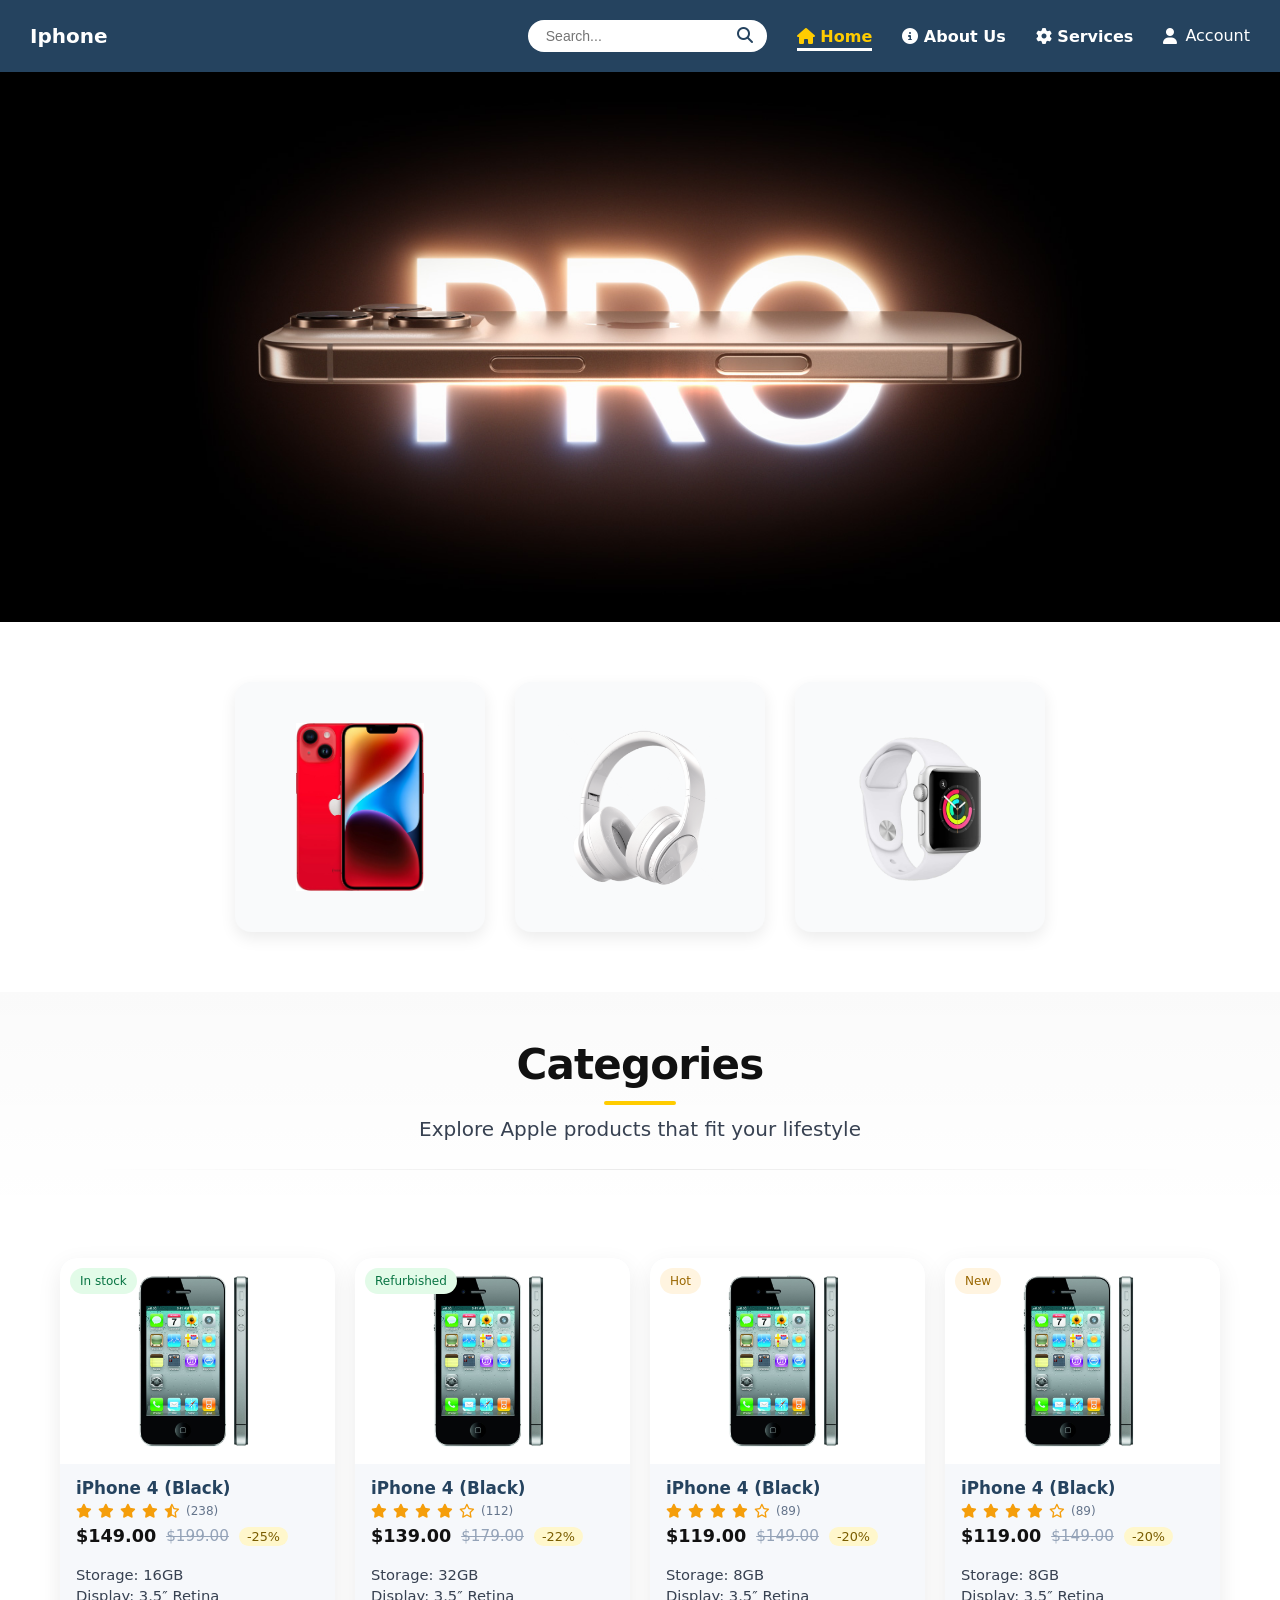
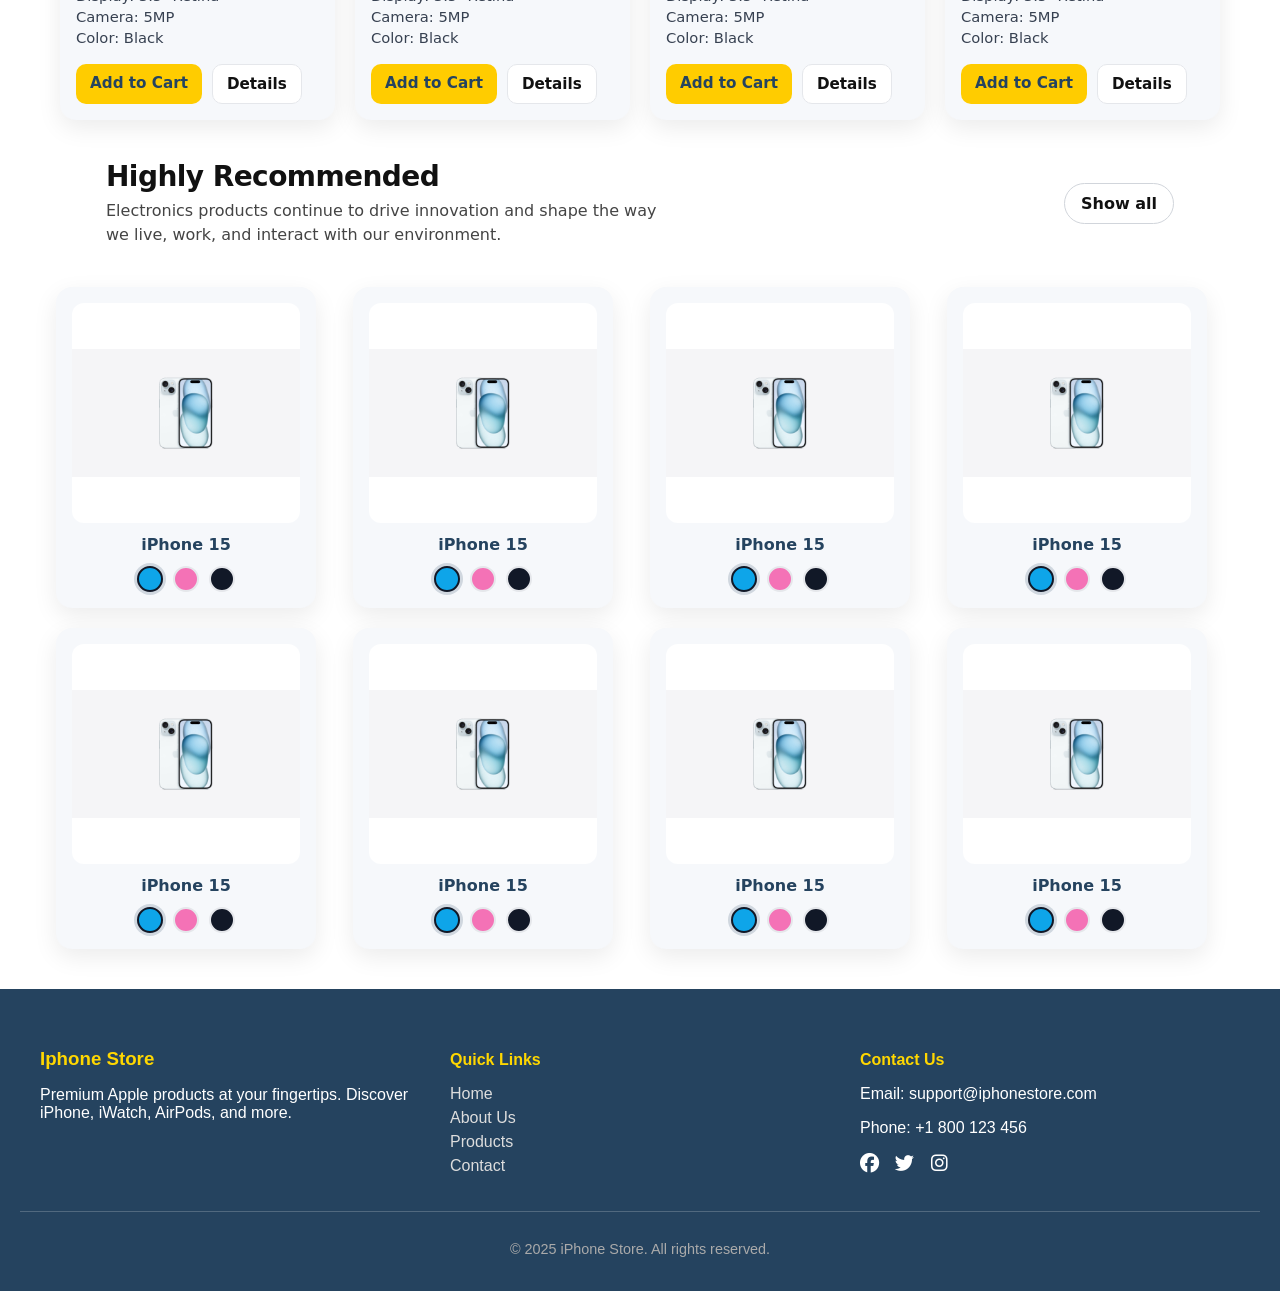
==== index.html @ 692a3c14 "phone website for show iphone product" ====
<!DOCTYPE html>
<html lang="en">

<head>
    <meta charset="UTF-8">
    <meta name="viewport" content="width=device-width, initial-scale=1.0">
    <link rel="stylesheet" href="/asset/style.css">
    <link rel="stylesheet" href="https://cdnjs.cloudflare.com/ajax/libs/font-awesome/6.6.0/css/all.min.css">
    <title>Iphone</title>
</head>

<body>
    <div id="navbar">
        <nav>
            <div class="logo">Iphone</div>
            <!-- <img src="https://via.placeholder.com/40" alt="Logo"> -->

            <ul>
                <!-- Search moved here -->
                <li class="search-box">
                    <input type="text" placeholder="Search..." />
                    <button><i class="fa-solid fa-magnifying-glass"></i></button>
                </li>

                <li><a href="index.html" class="active"><i class="fa-solid fa-house"></i> Home</a></li>
                <li><a href="about.html"><i class="fa-solid fa-circle-info"></i> About Us</a></li>
                <li><a href="service.html"><i class="fa-solid fa-gear"></i> Services</a></li>
                <li class="dropdown">
                    <details>
                        <summary><i class="fa-solid fa-user"></i> Account</summary>
                        <ul class="dropdown-menu">
                            <li><a href="">Login</a></li>
                            <li><a href="">Register</a></li>
                        </ul>
                    </details>
                </li>


            </ul>
        </nav>
    </div>
    <!-- phone cover banner  -->
    <div class="hero-banner"></div>

    <section class="product-demo-card">
        <div class="product-card-demo">
            <img src="asset/image/phone.jpg" alt="iPhone">
        </div>

        <div class="product-card-demo">
            <img src="asset/image/pngtree-headphone-electronics-white-transparent-png-image_9062514.png"
                alt="Headphones">
        </div>

        <div class="product-card-demo">
            <img src="asset/image/White-Apple-Watch-Transparent-Image.png" alt="Apple Watch">
        </div>
    </section>

    <section class="section-categories">
        <div class="cat-wrap">
            <h3 class="cat-title">Categories</h3>
            <h4 class="cat-sub">Explore Apple products that fit your lifestyle</h4>
        </div>
    </section>

    <section class="product-grid">
        <!-- Card 1 -->
        <article class="product-card">
            <div class="badge">In stock</div>
            <img src="asset/image/iphone4.jpg" alt="iPhone 4 Black 16GB">
            <h3 class="title">iPhone 4 (Black)</h3>

            <div class="rating" aria-label="Rated 4.5 out of 5">
                <i class="fa-solid fa-star"></i>
                <i class="fa-solid fa-star"></i>
                <i class="fa-solid fa-star"></i>
                <i class="fa-solid fa-star"></i>
                <i class="fa-regular fa-star-half-stroke"></i>
                <span class="rating-count">(238)</span>
            </div>

            <div class="price-row">
                <span class="price">$149.00</span>
                <span class="old-price">$199.00</span>
                <span class="save">-25%</span>
            </div>

            <ul class="specs">
                <li>Storage: 16GB</li>
                <li>Display: 3.5″ Retina</li>
                <li>Camera: 5MP</li>
                <li>Color: Black</li>
            </ul>

            <div class="actions">
                <a href="#" class="btn primary">Add to Cart</a>
                <a href="#" class="btn ghost">Details</a>
            </div>
        </article>

        <!-- Card 2 -->
        <article class="product-card">
            <div class="badge">Refurbished</div>
            <img src="asset/image/iphone4.jpg" alt="iPhone 4 White 32GB">
            <h3 class="title">iPhone 4 (Black)</h3>

            <div class="rating" aria-label="Rated 4.2 out of 5">
                <i class="fa-solid fa-star"></i>
                <i class="fa-solid fa-star"></i>
                <i class="fa-solid fa-star"></i>
                <i class="fa-solid fa-star"></i>
                <i class="fa-regular fa-star"></i>
                <span class="rating-count">(112)</span>
            </div>

            <div class="price-row">
                <span class="price">$139.00</span>
                <span class="old-price">$179.00</span>
                <span class="save">-22%</span>
            </div>

            <ul class="specs">
                <li>Storage: 32GB</li>
                <li>Display: 3.5″ Retina</li>
                <li>Camera: 5MP</li>
                <li>Color: Black</li>
            </ul>

            <div class="actions">
                <a href="#" class="btn primary">Add to Cart</a>
                <a href="#" class="btn ghost">Details</a>
            </div>
        </article>

        <!-- Card 3 -->
        <article class="product-card">
            <div class="badge hot">Hot</div>
            <img src="asset/image/iphone4.jpg" alt="iPhone 4 Black 8GB">
            <h3 class="title">iPhone 4 (Black)</h3>

            <div class="rating" aria-label="Rated 4.0 out of 5">
                <i class="fa-solid fa-star"></i>
                <i class="fa-solid fa-star"></i>
                <i class="fa-solid fa-star"></i>
                <i class="fa-solid fa-star"></i>
                <i class="fa-regular fa-star"></i>
                <span class="rating-count">(89)</span>
            </div>

            <div class="price-row">
                <span class="price">$119.00</span>
                <span class="old-price">$149.00</span>
                <span class="save">-20%</span>
            </div>

            <ul class="specs">
                <li>Storage: 8GB</li>
                <li>Display: 3.5″ Retina</li>
                <li>Camera: 5MP</li>
                <li>Color: Black</li>
            </ul>

            <div class="actions">
                <a href="#" class="btn primary">Add to Cart</a>
                <a href="#" class="btn ghost">Details</a>
            </div>
        </article>

        <article class="product-card">
            <div class="badge hot">New</div>
            <img src="asset/image/iphone4.jpg" alt="iPhone 4 Black 8GB">
            <h3 class="title">iPhone 4 (Black)</h3>

            <div class="rating" aria-label="Rated 4.0 out of 5">
                <i class="fa-solid fa-star"></i>
                <i class="fa-solid fa-star"></i>
                <i class="fa-solid fa-star"></i>
                <i class="fa-solid fa-star"></i>
                <i class="fa-regular fa-star"></i>
                <span class="rating-count">(89)</span>
            </div>

            <div class="price-row">
                <span class="price">$119.00</span>
                <span class="old-price">$149.00</span>
                <span class="save">-20%</span>
            </div>

            <ul class="specs">
                <li>Storage: 8GB</li>
                <li>Display: 3.5″ Retina</li>
                <li>Camera: 5MP</li>
                <li>Color: Black</li>
            </ul>

            <div class="actions">
                <a href="#" class="btn primary">Add to Cart</a>
                <a href="#" class="btn ghost">Details</a>
            </div>
        </article>
    </section>

    <section class="section-reco">
        <div class="reco-head">
            <div class="reco-text">
                <h3>Highly Recommended</h3>
                <p>
                    Electronics products continue to drive innovation and shape the way we live,
                    work, and interact with our environment.
                </p>
            </div>

            <a href="#all-products" class="reco-btn">Show all</a>
        </div>
    </section>


    <section class="cards">
        <article class="p-card">
            <img class="p-img"
                src="/asset/image/iphone-15-white.jpeg"
                alt="iPhone 15 Blue">
            <h4 class="p-title">iPhone 15</h4>
            <div class="swatches">
                <button class="swatch active" style="--c:#0ea5e9"
                    data-img="https://store.storeimages.cdn-apple.com/4668/as-images.apple.com/is/iphone-15-finish-select-202309-6-1inch-blue_AV1?wid=800&hei=800&fmt=jpeg&qlt=90&.v=1693081542652"
                    aria-label="Blue"></button>
                <button class="swatch" style="--c:#f472b6"
                    data-img="asset/image/pink15.jpg"
                    aria-label="Pink"></button>
                <button class="swatch" style="--c:#111827"
                    data-img="https://store.storeimages.cdn-apple.com/4668/as-images.apple.com/is/iphone-15-finish-select-202309-6-1inch-black_AV1?wid=800&hei=800&fmt=jpeg&qlt=90&.v=1693081542703"
                    aria-label="Black"></button>
            </div>
        </article>


        <!-- Card 1 -->
        <article class="p-card">
            <img class="p-img"
                src="/asset/image/iphone-15-white.jpeg"
                alt="iPhone 15 Blue">
            <h4 class="p-title">iPhone 15</h4>
            <div class="swatches">
                <button class="swatch active" style="--c:#0ea5e9"
                    data-img="https://store.storeimages.cdn-apple.com/4668/as-images.apple.com/is/iphone-15-finish-select-202309-6-1inch-blue_AV1?wid=800&hei=800&fmt=jpeg&qlt=90&.v=1693081542652"
                    aria-label="Blue"></button>
                <button class="swatch" style="--c:#f472b6"
                    data-img="asset/image/pink15.jpg"
                    aria-label="Pink"></button>
                <button class="swatch" style="--c:#111827"
                    data-img="https://store.storeimages.cdn-apple.com/4668/as-images.apple.com/is/iphone-15-finish-select-202309-6-1inch-black_AV1?wid=800&hei=800&fmt=jpeg&qlt=90&.v=1693081542703"
                    aria-label="Black"></button>
            </div>
        </article>

        <article class="p-card">
            <img class="p-img"
                src="/asset/image/iphone-15-white.jpeg"
                alt="iPhone 15 Blue">
            <h4 class="p-title">iPhone 15</h4>
            <div class="swatches">
                <button class="swatch active" style="--c:#0ea5e9"
                    data-img="https://store.storeimages.cdn-apple.com/4668/as-images.apple.com/is/iphone-15-finish-select-202309-6-1inch-blue_AV1?wid=800&hei=800&fmt=jpeg&qlt=90&.v=1693081542652"
                    aria-label="Blue"></button>
                <button class="swatch" style="--c:#f472b6"
                    data-img="asset/image/pink15.jpg"
                    aria-label="Pink"></button>
                <button class="swatch" style="--c:#111827"
                    data-img="https://store.storeimages.cdn-apple.com/4668/as-images.apple.com/is/iphone-15-finish-select-202309-6-1inch-black_AV1?wid=800&hei=800&fmt=jpeg&qlt=90&.v=1693081542703"
                    aria-label="Black"></button>
            </div>
        </article>


        <!-- Card 1 -->
        <article class="p-card">
            <img class="p-img"
                src="/asset/image/iphone-15-white.jpeg"
                alt="iPhone 15 Blue">
            <h4 class="p-title">iPhone 15</h4>
            <div class="swatches">
                <button class="swatch active" style="--c:#0ea5e9"
                    data-img="https://store.storeimages.cdn-apple.com/4668/as-images.apple.com/is/iphone-15-finish-select-202309-6-1inch-blue_AV1?wid=800&hei=800&fmt=jpeg&qlt=90&.v=1693081542652"
                    aria-label="Blue"></button>
                <button class="swatch" style="--c:#f472b6"
                    data-img="asset/image/pink15.jpg"
                    aria-label="Pink"></button>
                <button class="swatch" style="--c:#111827"
                    data-img="https://store.storeimages.cdn-apple.com/4668/as-images.apple.com/is/iphone-15-finish-select-202309-6-1inch-black_AV1?wid=800&hei=800&fmt=jpeg&qlt=90&.v=1693081542703"
                    aria-label="Black"></button>
            </div>
        </article>

        <article class="p-card">
            <img class="p-img"
                src="/asset/image/iphone-15-white.jpeg"
                alt="iPhone 15 Blue">
            <h4 class="p-title">iPhone 15</h4>
            <div class="swatches">
                <button class="swatch active" style="--c:#0ea5e9"
                    data-img="https://store.storeimages.cdn-apple.com/4668/as-images.apple.com/is/iphone-15-finish-select-202309-6-1inch-blue_AV1?wid=800&hei=800&fmt=jpeg&qlt=90&.v=1693081542652"
                    aria-label="Blue"></button>
                <button class="swatch" style="--c:#f472b6"
                    data-img="asset/image/pink15.jpg"
                    aria-label="Pink"></button>
                <button class="swatch" style="--c:#111827"
                    data-img="https://store.storeimages.cdn-apple.com/4668/as-images.apple.com/is/iphone-15-finish-select-202309-6-1inch-black_AV1?wid=800&hei=800&fmt=jpeg&qlt=90&.v=1693081542703"
                    aria-label="Black"></button>
            </div>
        </article>


        <!-- Card 1 -->
        <article class="p-card">
            <img class="p-img"
                src="/asset/image/iphone-15-white.jpeg"
                alt="iPhone 15 Blue">
            <h4 class="p-title">iPhone 15</h4>
            <div class="swatches">
                <button class="swatch active" style="--c:#0ea5e9"
                    data-img="https://store.storeimages.cdn-apple.com/4668/as-images.apple.com/is/iphone-15-finish-select-202309-6-1inch-blue_AV1?wid=800&hei=800&fmt=jpeg&qlt=90&.v=1693081542652"
                    aria-label="Blue"></button>
                <button class="swatch" style="--c:#f472b6"
                    data-img="asset/image/pink15.jpg"
                    aria-label="Pink"></button>
                <button class="swatch" style="--c:#111827"
                    data-img="https://store.storeimages.cdn-apple.com/4668/as-images.apple.com/is/iphone-15-finish-select-202309-6-1inch-black_AV1?wid=800&hei=800&fmt=jpeg&qlt=90&.v=1693081542703"
                    aria-label="Black"></button>
            </div>
        </article>

        <article class="p-card">
            <img class="p-img"
                src="/asset/image/iphone-15-white.jpeg"
                alt="iPhone 15 Blue">
            <h4 class="p-title">iPhone 15</h4>
            <div class="swatches">
                <button class="swatch active" style="--c:#0ea5e9"
                    data-img="https://store.storeimages.cdn-apple.com/4668/as-images.apple.com/is/iphone-15-finish-select-202309-6-1inch-blue_AV1?wid=800&hei=800&fmt=jpeg&qlt=90&.v=1693081542652"
                    aria-label="Blue"></button>
                <button class="swatch" style="--c:#f472b6"
                    data-img="asset/image/pink15.jpg"
                    aria-label="Pink"></button>
                <button class="swatch" style="--c:#111827"
                    data-img="https://store.storeimages.cdn-apple.com/4668/as-images.apple.com/is/iphone-15-finish-select-202309-6-1inch-black_AV1?wid=800&hei=800&fmt=jpeg&qlt=90&.v=1693081542703"
                    aria-label="Black"></button>
            </div>
        </article>


        <!-- Card 1 -->
        <article class="p-card">
            <img class="p-img"
                src="/asset/image/iphone-15-white.jpeg"
                alt="iPhone 15 Blue">
            <h4 class="p-title">iPhone 15</h4>
            <div class="swatches">
                <button class="swatch active" style="--c:#0ea5e9"
                    data-img="https://store.storeimages.cdn-apple.com/4668/as-images.apple.com/is/iphone-15-finish-select-202309-6-1inch-blue_AV1?wid=800&hei=800&fmt=jpeg&qlt=90&.v=1693081542652"
                    aria-label="Blue"></button>
                <button class="swatch" style="--c:#f472b6"
                    data-img="asset/image/pink15.jpg"
                    aria-label="Pink"></button>
                <button class="swatch" style="--c:#111827"
                    data-img="https://store.storeimages.cdn-apple.com/4668/as-images.apple.com/is/iphone-15-finish-select-202309-6-1inch-black_AV1?wid=800&hei=800&fmt=jpeg&qlt=90&.v=1693081542703"
                    aria-label="Black"></button>
            </div>
        </article>
       
    </section>



</body>

<footer class="site-footer">
  <div class="footer-container">
    <div class="footer-about">
      <h3>Iphone Store</h3>
      <p>Premium Apple products at your fingertips. Discover iPhone, iWatch, AirPods, and more.</p>
    </div>

    <div class="footer-links">
      <h4>Quick Links</h4>
      <ul>
        <li><a href="#">Home</a></li>
        <li><a href="#">About Us</a></li>
        <li><a href="#">Products</a></li>
        <li><a href="#">Contact</a></li>
      </ul>
    </div>

    <div class="footer-contact">
      <h4>Contact Us</h4>
      <p>Email: support@iphonestore.com</p>
      <p>Phone: +1 800 123 456</p>
      <div class="social-icons">
        <a href="#"><i class="fa-brands fa-facebook"></i></a>
        <a href="#"><i class="fa-brands fa-twitter"></i></a>
        <a href="#"><i class="fa-brands fa-instagram"></i></a>
      </div>
    </div>
  </div>

  <div class="footer-bottom">
    <p>© 2025 iPhone Store. All rights reserved.</p>
  </div>
</footer>


</html>
<script src="index.js"></script>
---- asset/style.css ----
body{
    margin: 0;
    font-family: Arial;
}

nav
{
    background: #25435f;
    padding: 20px 30px;
    display: flex;
    justify-content: space-between;
    align-items: center;
}

.logo
{
    display: flex;
    align-items: center;
    font-weight: bold;
    font-size: 20px;
    gap: 10px;
    color: white;
    cursor: pointer;
}

nav ul
{
    display: flex;
    padding: 0;
    margin: 0;
    list-style: none;
    gap: 30px;
}

nav ul li a 
{
    text-decoration: none;
    color: white;
    font-weight: bold;
    transition: color 0.3;
    position: relative;
    padding-bottom: 5px; 
}

nav ul li a::after
{
    content: "";
    position: absolute;
    left: 0;
    bottom: 0;
    width: 0;
    height: 3px;
    background-color:white;
    transition: width 0.5s ease;

}

nav ul li a:hover::after
{
    width: 100%;
}

nav ul li a.active 
{
    color: #ffcc00;
}

nav ul li a.active::after
{
    width: 100%;
}

.dropdown details
{
    position: relative;
}

.dropdown summary
{
    list-style: none;
    color: #fff;
    cursor: pointer;
    display: inline-flex;
    align-items: center;
    gap: 8px;
    font-weight: 500;
}

.dropdown summary:hover { color:#ffcc00; }
.dropdown summary:hover::after{ width:100%; }

/* Open state styling (optional highlight) */
.dropdown[open] summary { color:#ffcc00; }
.dropdown[open] summary::after{ width:100%; }


/* Panel */
.dropdown-menu{
  position:absolute;
  right:0;
  top:calc(100% + 10px);
  min-width:180px;
  background:#fff;
  color:#222;
  border-radius:10px;
  box-shadow:0 10px 30px rgba(0,0,0,.15);
  padding:8px;
  display:flex;
  flex-direction:column;
  gap:4px;
  z-index:10;
}
.dropdown-menu li { list-style:none; }
.dropdown-menu a{
  color:#222;
  text-decoration:none;
  display:block;
  padding:10px 12px;
  border-radius:8px;
}
.dropdown-menu a:hover{
  background:#f2f4f7;
}

nav ul {
  list-style: none;
  display: flex;
  align-items: center;
  gap: 30px; /* spacing between items */
  margin: 0;
  padding: 0;
}

/* Search box inline with menu */
.search-box {
  display: flex;
  align-items: center;
  background: white;
  border-radius: 20px;
  padding: 2px 8px;
}

.search-box input {
  border: none;
  outline: none;
  padding: 6px 10px;
  border-radius: 20px;
  font-size: 14px;
}

.search-box button {
  background: none;
  border: none;
  color: #25435f;
  font-size: 16px;
  cursor: pointer;
}


.hero-banner {
  background: url("/asset/image/bannerihpne.jpg") center/cover no-repeat;
  height: 550px;
  display: flex;
  align-items: center;
  justify-content: center;
  color: white;
  text-align: center;
}

.btn {
  background: #ffcc00;
  color: #25435f;
  padding: 12px 24px;
  border-radius: 6px;
  text-decoration: none;
  font-weight: bold;
}
/* card section of items */
:root{
  --brand:#25435f;
  --accent:#ffcc00;
  --text:#111;
  --card:#f9fafb;
  --muted:#64748b;
  --card:#f9fafb;
  --brand:#25435f;
}

.product-grid{
  display:grid;
  grid-template-columns:repeat(4, 1fr);
  gap:20px;
  max-width:1200px;
  margin:40px auto;
  padding:0 20px;
}

.product-card{
  background:var(--card);
  border-radius:16px;
  box-shadow:0 8px 24px rgba(0,0,0,.08);
  overflow:hidden;
  display:flex;
  flex-direction:column;
  transition:transform .25s, box-shadow .25s;
}

.product-card:hover{
  transform:translateY(-6px);
  box-shadow:0 16px 36px rgba(0,0,0,.12);
}


.product-card img {
  width: 100%;
  height: auto;
  object-fit: contain;
  background: #f3f4f6;
  /* padding: 12px; */
}

.badge{
  position:absolute;
  margin:10px;
  padding:6px 10px;
  background:#e2fbe8;
  color:#087443;
  font-size:12px;
  border-radius:999px;
}
.badge.hot{ background:#fff4e0; color:#9a6700; }

.title{
  margin:14px 16px 6px;
  color:var(--brand);
  font-size:1.05rem;
}

.rating{
  display:flex;
  align-items:center;
  gap:6px;
  margin:0 16px 8px;
  color:#f59e0b; /* star color */
  font-size:14px;
}
.rating .rating-count{
  color:var(--muted);
  font-size:12px;
}

.price-row{
  display:flex;
  align-items:center;
  gap:10px;
  margin:0 16px 8px;
}
.price{
  color:#111;
  font-weight:800;
  font-size:1.1rem;
}
.old-price{
  color:#94a3b8;
  text-decoration:line-through;
  font-size:.95rem;
}
.save{
  background:#fff7cc;
  color:#7a5d00;
  font-size:.8rem;
  padding:2px 8px;
  border-radius:999px;
}

.specs{
  list-style:none;
  margin:8px 16px 14px;
  padding:0;
  color:#374151;
  font-size:.92rem;
}
.specs li{ margin:4px 0; }

.actions{
  display:flex;
  gap:10px;
  margin:0 16px 16px;
  margin-top:auto;
}
.btn{
  display:inline-block;
  text-decoration:none;
  padding:10px 14px;
  border-radius:10px;
  font-weight:700;
  font-size:.95rem;
}
.btn.primary{
  background:var(--accent);
  color:var(--brand);
}
.btn.ghost{
  border:1px solid #e5e7eb;
  color:#111;
  background:#fff;
}

/* Responsive */
@media (max-width: 900px){
  .product-grid{ grid-template-columns:repeat(2, 1fr); }
}
@media (max-width: 600px){
  .product-grid{ grid-template-columns:1fr; }
  .product-card img{ height:200px; }
}

.product-card-demo {
  background: #f9fafb; /* soft background so white products pop */
  border-radius: 16px;
  box-shadow: 0 6px 16px rgba(0,0,0,.08);
  padding: 20px;              /* add space inside */
  display: flex;
  flex-direction: column;
  align-items: center;        /* center content horizontally */
  justify-content: center;    /* center vertically */
  height: 300px;              /* fix card height */
}

.product-card-demo img {
  max-width: 70%;   /* shrink image size */
  max-height: 180px;/* shrink vertically */
  object-fit: contain; /* keep full image visible */
}

.product-demo-card
{
    display: flex;
    justify-content: center;
    gap: 30px;
    margin: 60px auto;
    max-width: 1000px;
    flex-wrap: wrap;
}

.product-card-demo {
  background: #f9fafb; /* light gray so white products are visible */
  border-radius: 16px;
  box-shadow: 0 6px 16px rgba(0,0,0,.08);
  width: 250px;
  height: 250px;
  display: flex;
  align-items: center;
  justify-content: center;
  transition: transform 0.3s ease, box-shadow 0.3s ease;
}

.product-card-demo img {
  max-width: 80%;
  max-height: 80%;
  object-fit: contain;
}

.product-card-demo:hover {
  transform: translateY(-6px);
  box-shadow: 0 12px 24px rgba(0,0,0,.12);
}

/* Section shell — subtle background + sane spacing */
.section-categories{
  background: linear-gradient(180deg, rgba(0,0,0,0.02), rgba(0,0,0,0));
  padding: 48px 16px;             /* reduce huge whitespace */
}

/* Centered container with max width */
.cat-wrap{
  max-width: 960px;
  margin: 0 auto;
  text-align: center;
}

/* Title */
.cat-title{
  margin: 0;                      /* kill default margin stack */
  font-size: clamp(28px, 4vw, 42px);
  font-weight: 800;
  letter-spacing: -0.02em;
  color: #111;
  position: relative;
  display: inline-block;
}

/* Accent underline bar under the title */
.cat-title::after{
  content:"";
  display:block;
  width: 72px;
  height: 4px;
  margin: 12px auto 0;
  background:#ffcc00;             /* your accent */
  border-radius: 999px;
}

/* Subtitle */
.cat-sub{
  margin: 12px 0 0;               /* small, not miles of space */
  font-size: clamp(14px, 2.4vw, 20px);
  font-weight: 500;
  color: #374151;                  /* soft gray */
}

/* Optional: add a faint divider below the block */
.section-categories::after{
  content:"";
  display:block;
  height:1px;
  max-width:1100px;
  margin: 28px auto 0;
  background: linear-gradient(90deg, transparent, rgba(0,0,0,.08), transparent);
}

.section-reco{
  max-width:1100px;
  margin:40px auto 16px;
  padding:0 16px;
}

.reco-head{
  display:flex;
  align-items:flex-start;
  justify-content:space-between;
  gap:16px;
}

.reco-text h3{
  margin:0 0 6px;
  font-size:clamp(20px,3.2vw,28px);
  font-weight:800;
  letter-spacing:-.02em;
  color:#111;
}

/* clamp paragraph to exactly 2 lines on overflow */
.reco-text p{
  margin:0;
  color:#444;
  font-size:clamp(14px,2.2vw,16px);
  line-height:1.5;
  display:-webkit-box;
  -webkit-line-clamp:2;
  -webkit-box-orient:vertical;
  overflow:hidden;
  max-width:56ch; /* tune width of text block */
}

/* pill button on the right */
.reco-btn{
  white-space:nowrap;
  text-decoration:none;
  border:1px solid #d1d5db;
  color:#111;
  padding:10px 16px;
  border-radius:999px;
  font-weight:600;
  transition:all .2s ease;
  align-self:center; /* vertical alignment */
}
.reco-btn:hover{
  background:#f9fafb;
  border-color:#cbd5e1;
}

/* mobile: stack and left-align button */
@media (max-width: 640px){
  .reco-head{
    flex-direction:column;
    align-items:flex-start;
    gap:10px;
  }
  .reco-btn{ align-self:flex-start; }
}
:root{
  --brand:#25435f;
  --card:#f9fafb;
}


.cards {
  display: grid;
  grid-template-columns: repeat(4, 1fr); /* 4 equal columns */
  gap: 20px;
  max-width: 1200px;
  margin: 40px auto;
  padding: 0 16px;
}

.p-card{
  background:var(--card);
  width:260px;                  /* fixed card width for a solid grid */
  border-radius:16px;
  box-shadow:0 8px 24px rgba(0,0,0,.08);
  padding:16px;
  text-align:center;
  display:flex;
  flex-direction:column;
  gap:12px;
  transition:transform .2s, box-shadow .2s;
}
.p-card:hover{
  transform:translateY(-4px);
  box-shadow:0 14px 32px rgba(0,0,0,.12);
}

.p-img{
  width:100%;
  height:220px;
  object-fit:contain;           /* no cropping */
  background:#fff;              /* contrast behind white phones */
  border-radius:12px;
}


.p-title{
  margin:0;
  color:var(--brand);
  font-weight:700;
  font-size:1rem;
}

.swatches{
  display:flex;                 /* FLEX ✅ */
  justify-content:center;
  gap:10px;
  flex-wrap:wrap;
}

.swatch{
  width:26px;
  height:26px;
  border-radius:50%;
  border:2px solid #e5e7eb;
  background:var(--c);
  cursor:pointer;
  transition:transform .15s, border-color .15s, box-shadow .15s;
}
.swatch:hover{ transform:scale(1.08); }
.swatch.active{
  border-color:#111827;
  box-shadow:0 0 0 3px rgba(37,67,95,.18);
}

@media (max-width: 1024px) {
  .cards {
    grid-template-columns: repeat(2, 1fr); /* 2 cards per row */
  }
}
@media (max-width: 600px) {
  .cards {
    grid-template-columns: 1fr; /* stack on mobile */
  }
}

/* footer style */

.site-footer {
  background: #25435f;
  color: #fff;
  padding: 40px 20px 20px;
  font-family: Arial, sans-serif;
}

.footer-container {
  display: flex;
  flex-wrap: wrap;
  justify-content: space-between;
  max-width: 1200px;
  margin: 0 auto;
  gap: 30px;
}

.footer-container div {
  flex: 1 1 250px;
}

.footer-container h3, .footer-container h4 {
  margin-bottom: 12px;
  color: #ffd700; /* gold highlight */
}

.footer-links ul {
  list-style: none;
  padding: 0;
}

.footer-links ul li {
  margin: 6px 0;
}

.footer-links ul li a {
  color: #ddd;
  text-decoration: none;
  transition: color .2s;
}

.footer-links ul li a:hover {
  color: #fff;
}

.social-icons a {
  color: #fff;
  margin-right: 12px;
  font-size: 1.2rem;
  transition: color .2s;
}
.social-icons a:hover {
  color: #ffd700;
}

.footer-bottom {
  text-align: center;
  border-top: 1px solid rgba(255,255,255,0.2);
  padding-top: 15px;
  margin-top: 20px;
  font-size: 0.9rem;
  color: #aaa;
}

:root{
      --brand:#25435f;
      --accent:#ffcc00;
      --text:#0b1220;
      --muted:#64748b;
      --card:#f6f8fb;
      --line:#e5e7eb;
      --radius:16px;
      --shadow:0 10px 30px rgba(0,0,0,.08);
    }
    *{box-sizing:border-box}
    body{font-family:Inter,system-ui,Arial,Helvetica,sans-serif; color:var(--text); background:#fff; margin:0}

    .container{max-width:1200px; margin:0 auto; padding:0 20px}

    /* HERO */
    .about-hero{background:linear-gradient(180deg,#f7fafe 0%,#ffffff 100%); padding:72px 0 48px; border-bottom:1px solid var(--line)}
    .about-hero-grid{display:grid; grid-template-columns:1.2fr .8fr; gap:28px; align-items:center}
    .about-eyebrow{color:var(--brand); font-weight:700; letter-spacing:.08em; text-transform:uppercase; font-size:.8rem}
    .about-hero h1{font-size:clamp(28px,5vw,48px); margin:.35rem 0; letter-spacing:-.02em}
    .about-hero p{color:#334155; font-size:1.05rem; line-height:1.7; max-width:60ch}
    .about-kpis{display:flex; gap:22px; margin-top:22px; flex-wrap:wrap}
    .about-kpis .k{background:#fff; border:1px solid var(--line); border-radius:12px; padding:14px 16px; min-width:150px; box-shadow:var(--shadow)}
    .k .n{display:block; font-size:1.4rem; font-weight:800; color:var(--brand)}
    .k .l{font-size:.9rem; color:var(--muted)}
    .about-hero .img{background:#fff; border:1px solid var(--line); border-radius:20px; box-shadow:var(--shadow); aspect-ratio:4/3; display:flex; align-items:center; justify-content:center; padding:16px}
    .about-hero .img img{max-width:100%; max-height:100%; object-fit:contain}

    /* BELIEF STRIP */
    .about-strip{background:#0f172a; color:#e2e8f0; padding:18px 0}
    .about-strip .container{display:flex; gap:20px; align-items:center; justify-content:center; flex-wrap:wrap; text-align:center}
    .about-dot{width:6px;height:6px;border-radius:999px;background:#334155;display:inline-block;margin:0 10px}

    /* SECTIONS */
    .about-section{padding:56px 0}
    .about-section-header{display:flex; align-items:end; justify-content:space-between; gap:12px; margin-bottom:20px; border-bottom:1px solid var(--line); padding-bottom:10px}
    .about-section-header h2{margin:0; font-size:clamp(22px,3.6vw,32px); letter-spacing:-.01em}
    .about-pill{white-space:nowrap; text-decoration:none; border:1px solid var(--line); padding:10px 14px; border-radius:999px; color:#0b1220; font-weight:600}
    .about-pill:hover{background:#f8fafc}

    .about-mission{display:grid; grid-template-columns:1fr 1fr; gap:24px}
    .about-card{background:var(--card); border-radius:var(--radius); padding:22px; box-shadow:var(--shadow); border:1px solid var(--line)}
    .about-card h3{margin:0 0 8px}
    .about-card p{margin:0; color:#334155; line-height:1.7}

    /* TIMELINE */
    .about-timeline{position:relative; margin-top:18px}
    .about-timeline::before{content:""; position:absolute; left:10px; top:0; bottom:0; width:2px; background:var(--line)}
    .about-event{position:relative; padding:10px 0 10px 32px}
    .about-event::before{content:""; position:absolute; left:2px; top:16px; width:16px; height:16px; background:#fff; border:2px solid var(--brand); border-radius:999px}
    .about-event h4{margin:0 0 4px; font-size:1rem}
    .about-event p{margin:0; color:#475569; font-size:.95rem}

    /* VALUES */
    .about-values{display:grid; grid-template-columns:repeat(3,1fr); gap:18px}
    .about-value{background:#fff; border:1px solid var(--line); border-radius:14px; padding:18px; box-shadow:var(--shadow)}
    .about-value h4{margin:0 0 6px}
    .about-value p{margin:0; color:#475569}

    /* TEAM */
    .about-team{display:grid; grid-template-columns:repeat(4,1fr); gap:18px}
    .about-member{background:#fff; border:1px solid var(--line); border-radius:14px; padding:16px; text-align:center}
    .about-avatar{width:72px;height:72px;border-radius:999px;background:#e2e8f0;margin:0 auto 10px}
    .about-member h5{margin:6px 0 2px}
    .about-member span{font-size:.9rem;color:var(--muted)}

    /* FAQ */
    .about-faq{max-width:900px}
    .about-faq details{background:#fff; border:1px solid var(--line); border-radius:12px; padding:14px 16px; margin-bottom:10px}
    .about-faq summary{cursor:pointer; font-weight:700}
    .about-faq details[open]{box-shadow:var(--shadow)}

    /* CTA */
    .about-cta{background:linear-gradient(180deg,#0b2440 0%, #25435f 100%); color:#fff; border-radius:20px; padding:28px; display:flex; align-items:center; justify-content:space-between; gap:16px}
    .about-cta p{margin:8px 0 0; color:#e2e8f0}
    .about-btn{display:inline-block; text-decoration:none; background:var(--accent); color:#1c2b3a; padding:12px 18px; border-radius:12px; font-weight:800}
    .about-btn:hover{filter:brightness(.95)}

    /* Fix for navbar Account dropdown (your markup = <li class="dropdown"><details>...) */
    .dropdown details[open] summary { color:#ffcc00; }

    /* Responsive */
    @media (max-width: 960px){
      .about-hero-grid{grid-template-columns:1fr}
      .about-mission{grid-template-columns:1fr}
      .about-values{grid-template-columns:1fr 1fr}
      .about-team{grid-template-columns:1fr 1fr}
      .about-cta{flex-direction:column; text-align:center}
    }
    @media (max-width: 560px){
      .about-values{grid-template-columns:1fr}
      .about-team{grid-template-columns:1fr}
    }

    :root{
  --brand:#25435f;
  --accent:#ffcc00;
  --text:#0b1220;
  --muted:#64748b;
  --card:#f6f8fb;
  --line:#e5e7eb;
  --shadow:0 10px 30px rgba(0,0,0,.08);
}

/* page shell */
.svc-container{max-width:1200px; margin:0 auto; padding:0 20px}

/* hero */
.svc-hero{background:linear-gradient(180deg,#f7fafe 0%,#ffffff 100%); padding:64px 0; border-bottom:1px solid var(--line)}
.svc-hero-grid{display:grid; grid-template-columns:1.1fr .9fr; gap:28px; align-items:center}
.svc-eyebrow{color:var(--brand); font-weight:800; letter-spacing:.08em; text-transform:uppercase; font-size:.8rem}
.svc-hero h1{font-size:clamp(28px,5vw,44px); margin:.25rem 0}
.svc-hero p{color:#334155; font-size:1.05rem; line-height:1.7; max-width:60ch}
.svc-hero-media{background:#fff; border:1px solid var(--line); border-radius:20px; box-shadow:var(--shadow); aspect-ratio:4/3; display:flex; align-items:center; justify-content:center; padding:16px}
.svc-hero-media img{max-width:100%; max-height:100%; object-fit:contain}
.svc-cta-row{display:flex; gap:12px; margin-top:18px}

/* buttons (scoped) */
.svc-btn{display:inline-block; font-weight:800; border-radius:12px; padding:10px 16px; text-decoration:none}
.svc-btn--primary{background:#0ea5e9; color:white}
.svc-btn--ghost{border:1px solid var(--line); color:#0b1220}
.svc-btn--ghost:hover{background:#f8fafc}
.svc-btn--accent{background:var(--accent); color:#1c2b3a}

/* section */
.svc-section{padding:56px 0}
.svc-section-head{text-align:center; margin-bottom:22px}
.svc-section-head h2{margin:0 0 6px; font-size:clamp(22px,3.4vw,32px)}
.svc-section-head p{margin:0; color:#475569}

/* cards */
.svc-grid{display:grid; gap:18px}
.svc-grid--4{grid-template-columns:repeat(4,1fr)}
@media (max-width: 1024px){ .svc-grid--4{grid-template-columns:repeat(2,1fr)} }
@media (max-width: 560px){ .svc-grid--4{grid-template-columns:1fr} }

.svc-card{background:#fff; border:1px solid var(--line); border-radius:16px; padding:18px; box-shadow:var(--shadow); display:flex; flex-direction:column; gap:8px}
.svc-ico{width:44px;height:44px;border-radius:12px; background:#e6f4ff; color:#0369a1; display:flex; align-items:center; justify-content:center; font-size:1.1rem}
.svc-card h3{margin:4px 0 0}
.svc-card p{margin:0; color:#475569}
.svc-list{margin:8px 0 0; padding-left:18px; color:#334155}
.svc-list li{margin:4px 0}

/* process */
.svc-process{background:#0f172a; color:#e5e7eb; padding:16px 0}
.svc-steps{list-style:none; display:flex; gap:22px; justify-content:center; align-items:center; margin:0; padding:0; flex-wrap:wrap}
.svc-steps li{display:flex; align-items:center; gap:8px; font-weight:600}
.svc-steps span{width:26px;height:26px;border-radius:999px;background:#1f2b45; display:inline-flex; align-items:center; justify-content:center; color:#fff; font-size:.9rem}

/* pricing */
.svc-pricing{display:grid; grid-template-columns:repeat(3,1fr); gap:18px}
@media (max-width: 960px){ .svc-pricing{grid-template-columns:1fr} }

.svc-price-card{background:#fff; border:1px solid var(--line); border-radius:16px; padding:20px; box-shadow:var(--shadow)}
.svc-price-card h4{margin:0 0 8px}
.svc-price{font-size:1.6rem; font-weight:800; color:#111; margin:0 0 6px}

/* faq */
.svc-faq details{background:#fff; border:1px solid var(--line); border-radius:12px; padding:14px 16px; margin-bottom:10px}
.svc-faq summary{cursor:pointer; font-weight:800}
.svc-faq details[open]{box-shadow:var(--shadow)}
.svc-faq p{margin:8px 0 0; color:#475569}

/* cta */
.svc-cta{padding:48px 0; background:linear-gradient(180deg,#0b2440 0%, #25435f 100%); color:#fff}
.svc-cta-box{display:flex; align-items:center; justify-content:space-between; gap:16px}
.svc-cta-title{margin:0}
@media (max-width: 720px){ .svc-cta-box{flex-direction:column; text-align:center} }
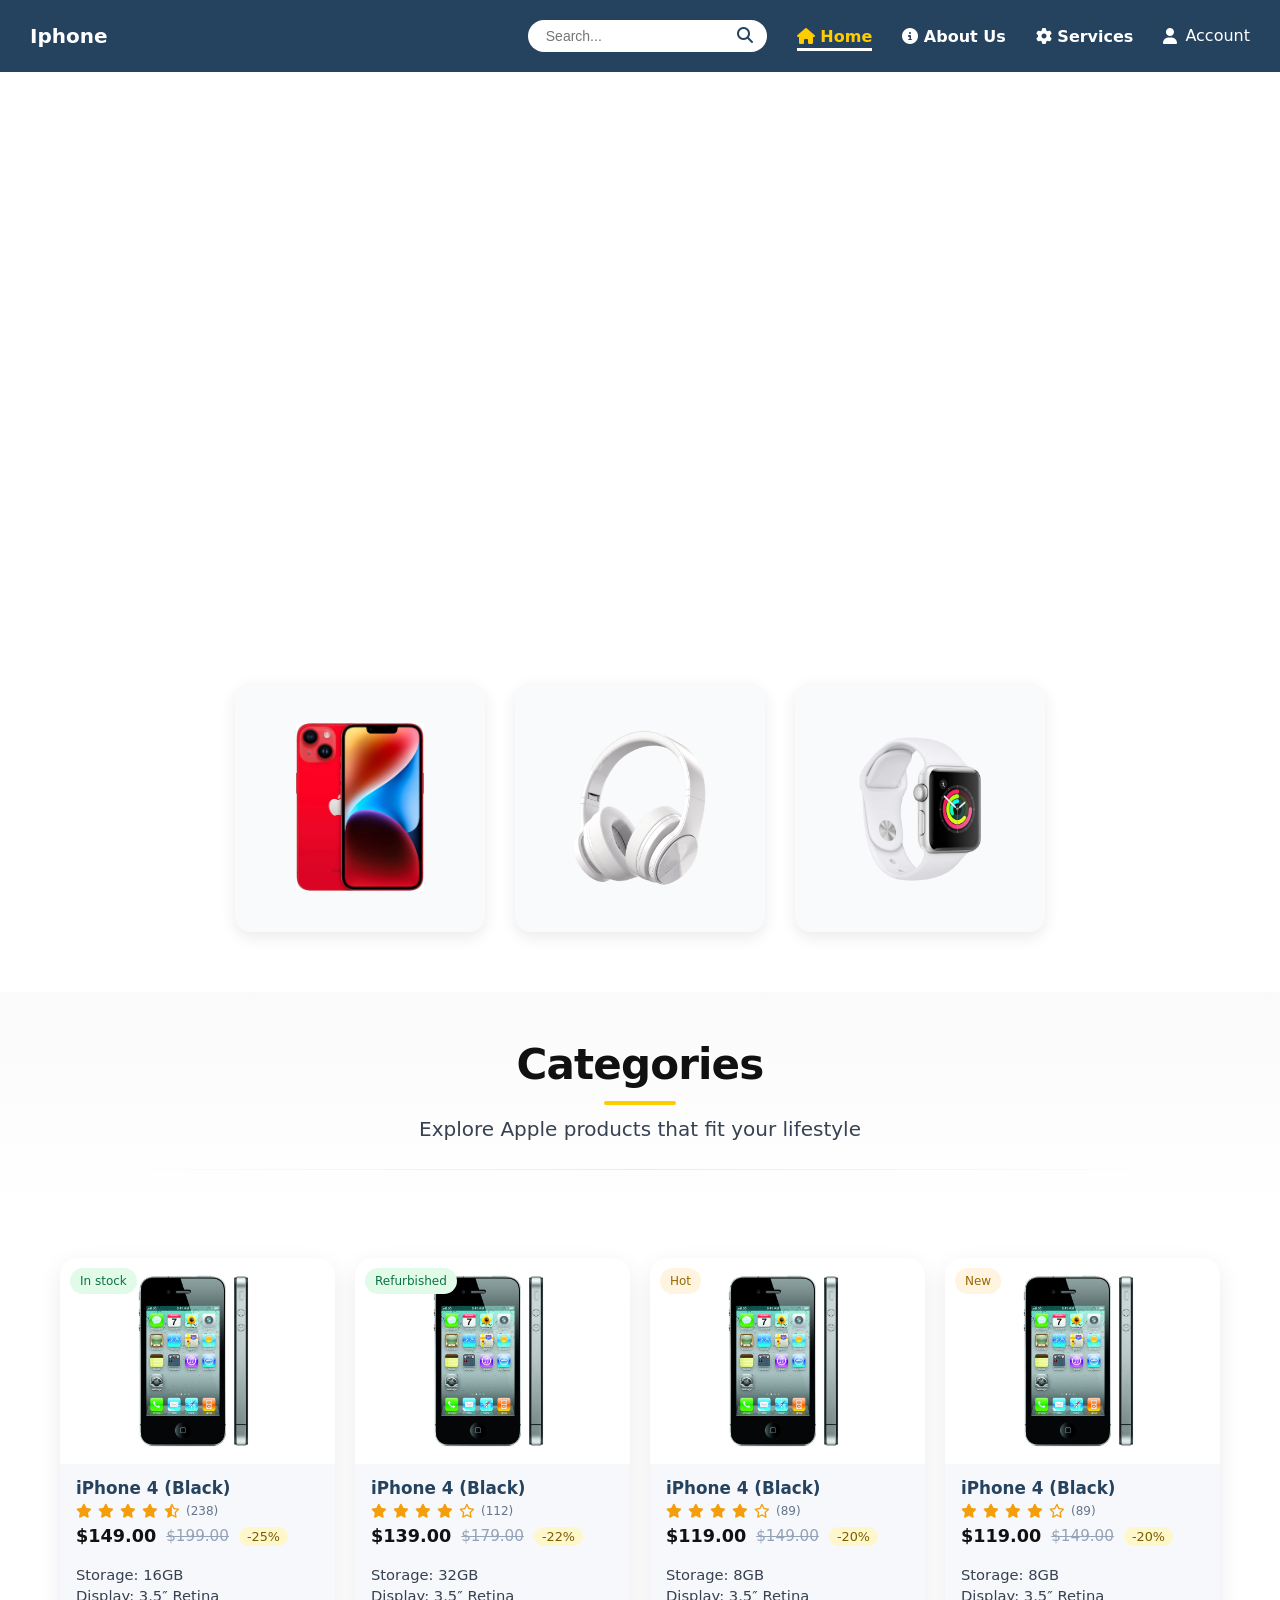
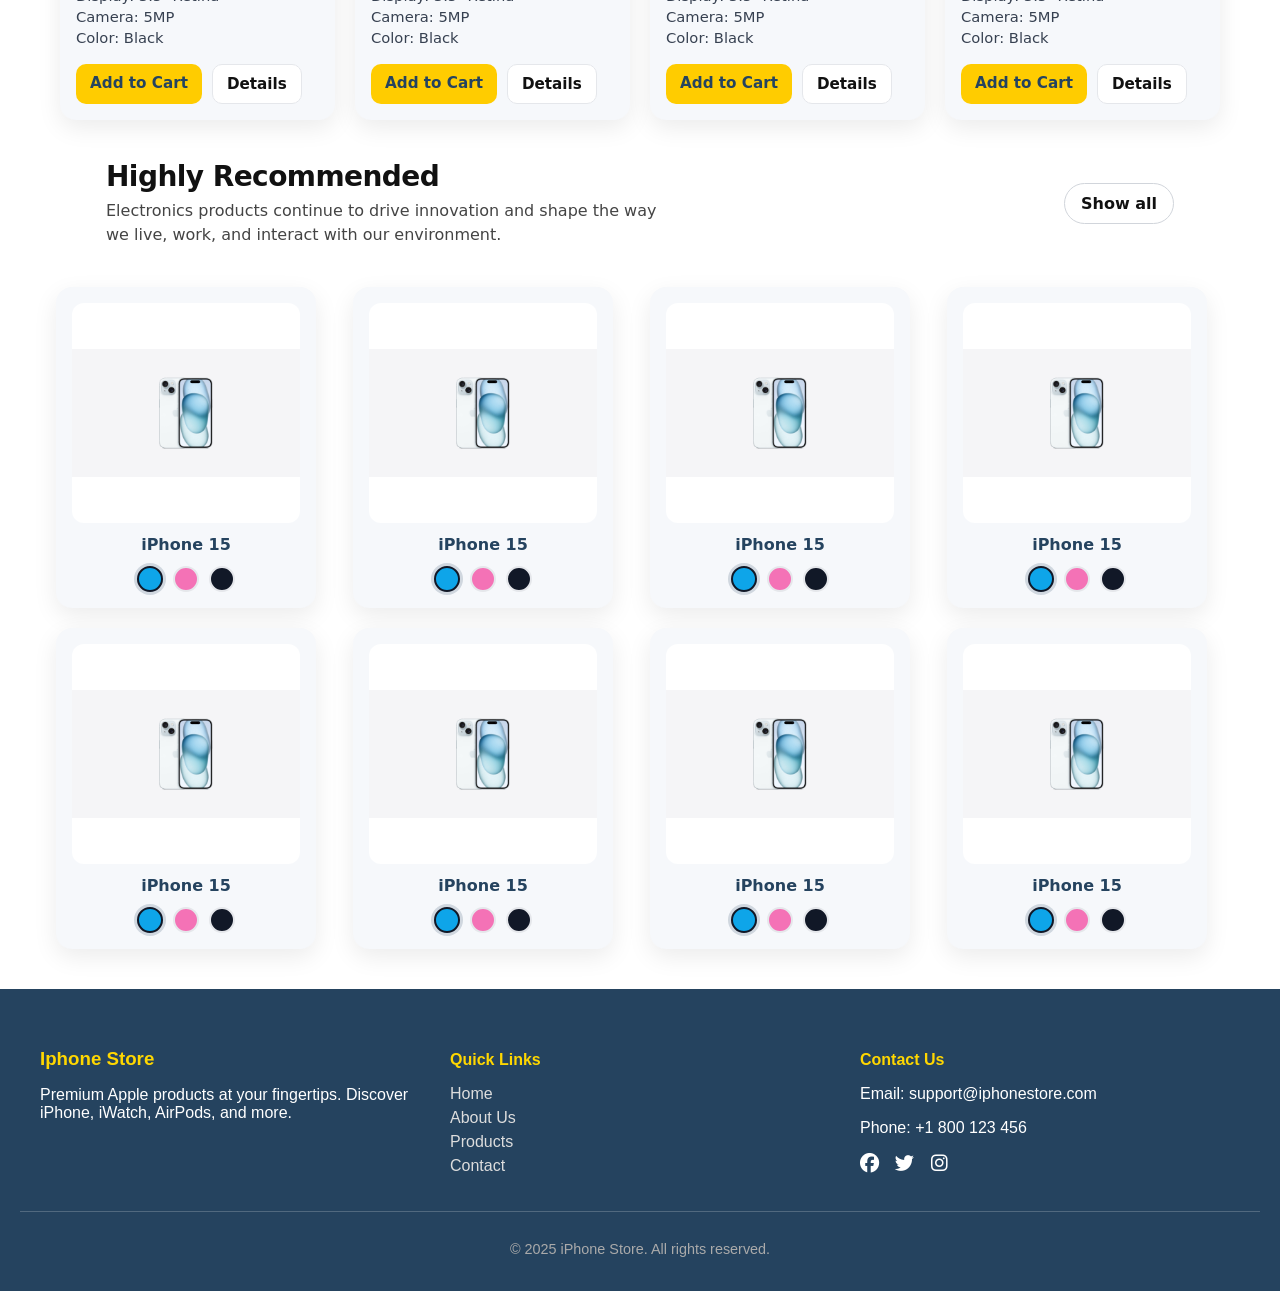
==== commit 8050a5d7: "fix image syntax" ====
--- a/index.html
+++ b/index.html
@@ -4,7 +4,7 @@
 <head>
     <meta charset="UTF-8">
     <meta name="viewport" content="width=device-width, initial-scale=1.0">
-    <link rel="stylesheet" href="/asset/style.css">
+    <link rel="stylesheet" href="./asset/style.css">
     <link rel="stylesheet" href="https://cdnjs.cloudflare.com/ajax/libs/font-awesome/6.6.0/css/all.min.css">
     <title>Iphone</title>
 </head>
@@ -219,7 +219,7 @@
     <section class="cards">
         <article class="p-card">
             <img class="p-img"
-                src="/asset/image/iphone-15-white.jpeg"
+                src="asset/image/iphone-15-white.jpeg"
                 alt="iPhone 15 Blue">
             <h4 class="p-title">iPhone 15</h4>
             <div class="swatches">
@@ -239,25 +239,25 @@
         <!-- Card 1 -->
         <article class="p-card">
             <img class="p-img"
-                src="/asset/image/iphone-15-white.jpeg"
-                alt="iPhone 15 Blue">
-            <h4 class="p-title">iPhone 15</h4>
-            <div class="swatches">
-                <button class="swatch active" style="--c:#0ea5e9"
-                    data-img="https://store.storeimages.cdn-apple.com/4668/as-images.apple.com/is/iphone-15-finish-select-202309-6-1inch-blue_AV1?wid=800&hei=800&fmt=jpeg&qlt=90&.v=1693081542652"
-                    aria-label="Blue"></button>
-                <button class="swatch" style="--c:#f472b6"
-                    data-img="asset/image/pink15.jpg"
-                    aria-label="Pink"></button>
-                <button class="swatch" style="--c:#111827"
-                    data-img="https://store.storeimages.cdn-apple.com/4668/as-images.apple.com/is/iphone-15-finish-select-202309-6-1inch-black_AV1?wid=800&hei=800&fmt=jpeg&qlt=90&.v=1693081542703"
-                    aria-label="Black"></button>
-            </div>
-        </article>
-
-        <article class="p-card">
-            <img class="p-img"
-                src="/asset/image/iphone-15-white.jpeg"
+                src="asset/image/iphone-15-white.jpeg"
+                alt="iPhone 15 Blue">
+            <h4 class="p-title">iPhone 15</h4>
+            <div class="swatches">
+                <button class="swatch active" style="--c:#0ea5e9"
+                    data-img="https://store.storeimages.cdn-apple.com/4668/as-images.apple.com/is/iphone-15-finish-select-202309-6-1inch-blue_AV1?wid=800&hei=800&fmt=jpeg&qlt=90&.v=1693081542652"
+                    aria-label="Blue"></button>
+                <button class="swatch" style="--c:#f472b6"
+                    data-img="asset/image/pink15.jpg"
+                    aria-label="Pink"></button>
+                <button class="swatch" style="--c:#111827"
+                    data-img="https://store.storeimages.cdn-apple.com/4668/as-images.apple.com/is/iphone-15-finish-select-202309-6-1inch-black_AV1?wid=800&hei=800&fmt=jpeg&qlt=90&.v=1693081542703"
+                    aria-label="Black"></button>
+            </div>
+        </article>
+
+        <article class="p-card">
+            <img class="p-img"
+                src="asset/image/iphone-15-white.jpeg"
                 alt="iPhone 15 Blue">
             <h4 class="p-title">iPhone 15</h4>
             <div class="swatches">
@@ -277,25 +277,25 @@
         <!-- Card 1 -->
         <article class="p-card">
             <img class="p-img"
-                src="/asset/image/iphone-15-white.jpeg"
-                alt="iPhone 15 Blue">
-            <h4 class="p-title">iPhone 15</h4>
-            <div class="swatches">
-                <button class="swatch active" style="--c:#0ea5e9"
-                    data-img="https://store.storeimages.cdn-apple.com/4668/as-images.apple.com/is/iphone-15-finish-select-202309-6-1inch-blue_AV1?wid=800&hei=800&fmt=jpeg&qlt=90&.v=1693081542652"
-                    aria-label="Blue"></button>
-                <button class="swatch" style="--c:#f472b6"
-                    data-img="asset/image/pink15.jpg"
-                    aria-label="Pink"></button>
-                <button class="swatch" style="--c:#111827"
-                    data-img="https://store.storeimages.cdn-apple.com/4668/as-images.apple.com/is/iphone-15-finish-select-202309-6-1inch-black_AV1?wid=800&hei=800&fmt=jpeg&qlt=90&.v=1693081542703"
-                    aria-label="Black"></button>
-            </div>
-        </article>
-
-        <article class="p-card">
-            <img class="p-img"
-                src="/asset/image/iphone-15-white.jpeg"
+                src="asset/image/iphone-15-white.jpeg"
+                alt="iPhone 15 Blue">
+            <h4 class="p-title">iPhone 15</h4>
+            <div class="swatches">
+                <button class="swatch active" style="--c:#0ea5e9"
+                    data-img="https://store.storeimages.cdn-apple.com/4668/as-images.apple.com/is/iphone-15-finish-select-202309-6-1inch-blue_AV1?wid=800&hei=800&fmt=jpeg&qlt=90&.v=1693081542652"
+                    aria-label="Blue"></button>
+                <button class="swatch" style="--c:#f472b6"
+                    data-img="asset/image/pink15.jpg"
+                    aria-label="Pink"></button>
+                <button class="swatch" style="--c:#111827"
+                    data-img="https://store.storeimages.cdn-apple.com/4668/as-images.apple.com/is/iphone-15-finish-select-202309-6-1inch-black_AV1?wid=800&hei=800&fmt=jpeg&qlt=90&.v=1693081542703"
+                    aria-label="Black"></button>
+            </div>
+        </article>
+
+        <article class="p-card">
+            <img class="p-img"
+                src="asset/image/iphone-15-white.jpeg"
                 alt="iPhone 15 Blue">
             <h4 class="p-title">iPhone 15</h4>
             <div class="swatches">
@@ -315,25 +315,25 @@
         <!-- Card 1 -->
         <article class="p-card">
             <img class="p-img"
-                src="/asset/image/iphone-15-white.jpeg"
-                alt="iPhone 15 Blue">
-            <h4 class="p-title">iPhone 15</h4>
-            <div class="swatches">
-                <button class="swatch active" style="--c:#0ea5e9"
-                    data-img="https://store.storeimages.cdn-apple.com/4668/as-images.apple.com/is/iphone-15-finish-select-202309-6-1inch-blue_AV1?wid=800&hei=800&fmt=jpeg&qlt=90&.v=1693081542652"
-                    aria-label="Blue"></button>
-                <button class="swatch" style="--c:#f472b6"
-                    data-img="asset/image/pink15.jpg"
-                    aria-label="Pink"></button>
-                <button class="swatch" style="--c:#111827"
-                    data-img="https://store.storeimages.cdn-apple.com/4668/as-images.apple.com/is/iphone-15-finish-select-202309-6-1inch-black_AV1?wid=800&hei=800&fmt=jpeg&qlt=90&.v=1693081542703"
-                    aria-label="Black"></button>
-            </div>
-        </article>
-
-        <article class="p-card">
-            <img class="p-img"
-                src="/asset/image/iphone-15-white.jpeg"
+                src="asset/image/iphone-15-white.jpeg"
+                alt="iPhone 15 Blue">
+            <h4 class="p-title">iPhone 15</h4>
+            <div class="swatches">
+                <button class="swatch active" style="--c:#0ea5e9"
+                    data-img="https://store.storeimages.cdn-apple.com/4668/as-images.apple.com/is/iphone-15-finish-select-202309-6-1inch-blue_AV1?wid=800&hei=800&fmt=jpeg&qlt=90&.v=1693081542652"
+                    aria-label="Blue"></button>
+                <button class="swatch" style="--c:#f472b6"
+                    data-img="asset/image/pink15.jpg"
+                    aria-label="Pink"></button>
+                <button class="swatch" style="--c:#111827"
+                    data-img="https://store.storeimages.cdn-apple.com/4668/as-images.apple.com/is/iphone-15-finish-select-202309-6-1inch-black_AV1?wid=800&hei=800&fmt=jpeg&qlt=90&.v=1693081542703"
+                    aria-label="Black"></button>
+            </div>
+        </article>
+
+        <article class="p-card">
+            <img class="p-img"
+                src="asset/image/iphone-15-white.jpeg"
                 alt="iPhone 15 Blue">
             <h4 class="p-title">iPhone 15</h4>
             <div class="swatches">
@@ -353,7 +353,7 @@
         <!-- Card 1 -->
         <article class="p-card">
             <img class="p-img"
-                src="/asset/image/iphone-15-white.jpeg"
+                src="asset/image/iphone-15-white.jpeg"
                 alt="iPhone 15 Blue">
             <h4 class="p-title">iPhone 15</h4>
             <div class="swatches">
@@ -411,4 +411,4 @@
 
 
 </html>
-<script src="index.js"></script>+<script src="index.js" defer></script>
--- a/asset/style.css
+++ b/asset/style.css
@@ -158,7 +158,7 @@
 
 
 .hero-banner {
-  background: url("/asset/image/bannerihpne.jpg") center/cover no-repeat;
+  background: url("asset/image/bannerihpne.jpg") center/cover no-repeat;
   height: 550px;
   display: flex;
   align-items: center;
